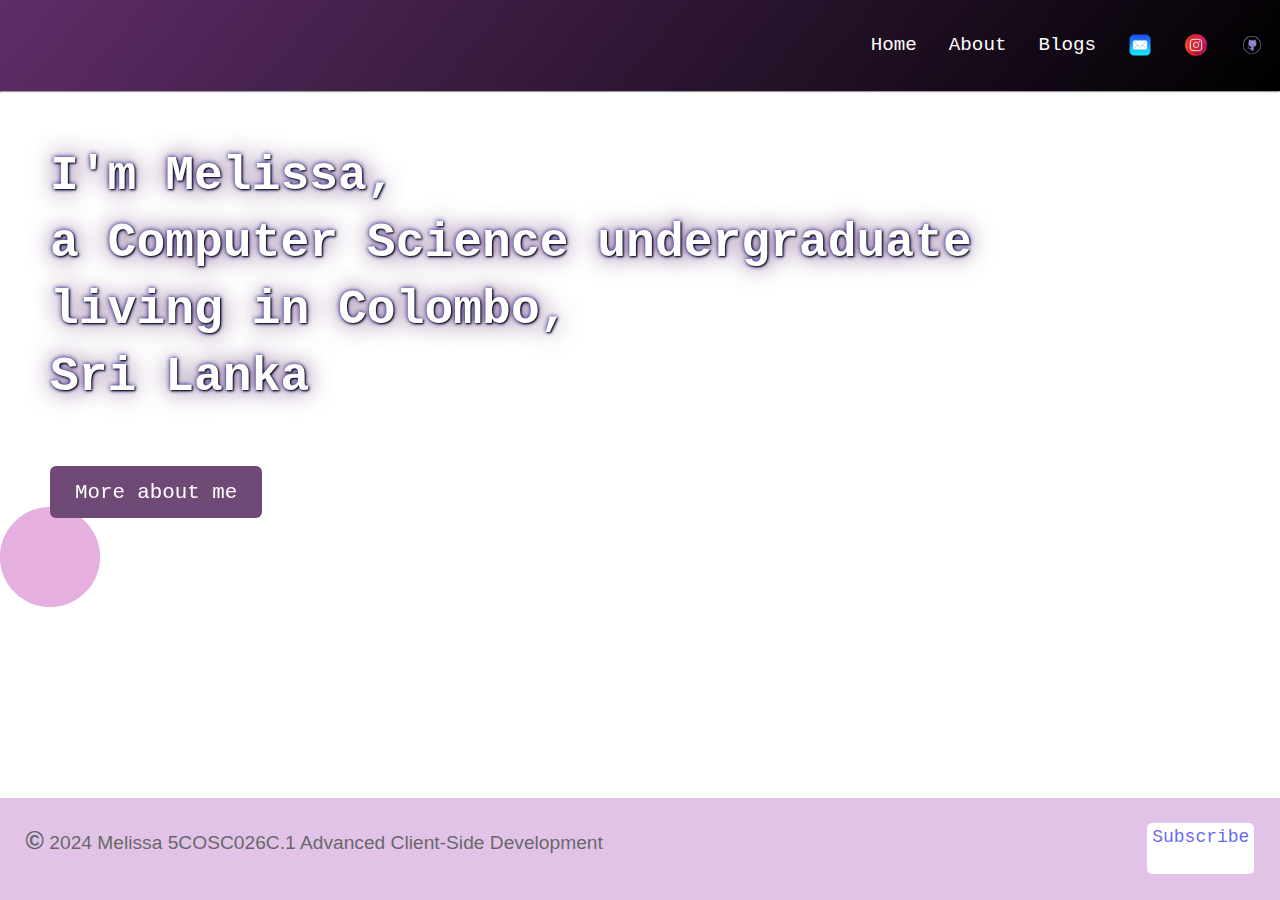
==== index.html @ a20ea0c9 "Updated blog page & few other changes" ====
<!doctype HTML>
<html lang="en">

<head>
    <meta charset="UTF-8">
    <meta name="viewport" content="width=device-width, initial-scale=1.0">
    <title>Main page</title>
    <link rel="stylesheet" href="portcss.css">
    <style>
        @import url('https://fonts.googleapis.com/css2?family=Courier+Prime:ital,wght@0,400;0,700;1,400;1,700&display=swap');
        @import url('https://fonts.googleapis.com/css2?family=Poppins:ital,wght@0,100;0,200;0,300;0,400;0,500;0,600;0,700;0,800;0,900;1,100;1,200;1,300;1,400;1,500;1,600;1,700;1,800;1,900&display=swap');
    </style>
</head>

<body>
    <header>
        <nav class="navlist">
            <ul class="nav-ul">
                <li><a href="index.html">Home</a></li>
                <li><a href="about.html">About</a></li>
                <li><a href="blogs.html">Blogs</a></li>
                <li><a href="mailto:melissa.20230213@iit.ac.lk"><img src="img/mail.png" class="icon" alt="mail"></a></li>
                <li><a href="https://www.instagram.com/meljoannee/"><img src="img/insta.png" class="icon" alt="insta"></a></li>
                <li><a href="https://github.com/melzjoanne"><img src="img/github.jpg" class="icon" alt="github"></a>
                </li>
            </ul>
        </nav>
    </header>
    <hr>
    <section>
        <div class="container">
            <h1 class="shadow"> I'm Melissa, <br>
                a Computer Science undergraduate <br>
                living in Colombo, <br>
                Sri Lanka</h1>
        </div>
        <a href="about.html" class="home-button">More about me</a>

        <div class="circle circle1"></div>
        <div class="circle circle2"></div>
        <div class="circle circle3"></div>
    </section>

    <footer>
        <p> &copy; 2024 Melissa 5COSC026C.1 Advanced Client-Side Development</p>
        <a href="form.html" class="footer-button"> Subscribe</a>
    </footer>

</body>

</html>
---- portcss.css ----
* {
    box-sizing: border-box;
    margin: 0;
   
}

body {
    font-family: courier;
    line-height: 1.4;
    color: black;
    background-color: white;
    display: flex;
    flex-direction: column;
    min-height: 100vh;
    font-size: clamp(16px, 2.5vw, 18px);
}

.container {
    display: grid;
    padding: 50px;
}


header {
    background: linear-gradient(130deg, #5f2d69, black);
    color: white;
    padding: 1rem 0;
    text-align: center;
    width: 100%;
}

/*Navigation styles*/
.navlist {
    padding: 1rem 0;
}

.nav-ul {
    display: flex;
    justify-content: flex-end;
    list-style-type: none;
    flex-wrap: nowrap;
    /*Enable smooth scrolling on touch devices*/
    overflow-x: auto;
    -webkit-overflow-scrolling: touch;
}

.nav-ul li {
    margin: 0 0.5rem;
    white-space: nowrap;
}
/*Navigation links*/
.nav-ul a {
    text-decoration: none;
    color: white;
    transition: color 0.3s ease;
    padding: 0.5rem;
    font-size: clamp(1rem, 2.5vw, 1.2rem);
}

.nav-ul a:hover {
    color: rgb(165, 115, 165);
}

a:active {
    color: black;

}

main {
    flex-grow: 1;
    padding: 2rem 0;
    display: flex;
    flex-direction: column;
}

/*Text shadow effect*/
.shadow {
    color: white;
    text-shadow: 1px 1px 2px black, 0 0 25px #5f2d69, 0 0 5px darkblue;
    text-align: left;
    font-size: clamp(2rem, 6vw, 3rem);
    margin-bottom: 1rem;
}

/* Icon styles*/
.icon {
    width: 1.5rem;
    height: auto;
    vertical-align: middle;
}

/* Home button style*/
.home-button {
    width: 300px;
    background-color: #704a77;
    color: white;
    text-align: center;
    font-size: clamp(1rem, 3vw, 1.3rem);
    text-decoration: none;
    padding: 0.7em 1.2em;
    border: none;
    border-radius: 6px;
    transition: all 0.3s ease;
    margin-bottom: 1rem;
    margin-left: 50px;
}

.home-button:hover {
    background-color: #9e7ca4;
    transform: scale(1.05);
}

/* Blog post styles*/
.blog-post {
    background-color: white;
    border: 1px solid #4682b4;
    border-radius: 5px;
    padding: 1.5rem;
    margin-top: 1.5rem;
    box-shadow: 0 2px 5px rgba(0, 0, 0, 0.1);
    margin-left: 2%;
    margin-right: 2%;
}

/* publish info style*/
.info {
    font-size: clamp(0.9rem, 2.5vw, 1rem);
    color: #666;
    margin-bottom: 0.75rem;
}

/*First letter pseduo element*/
p::first-letter {
    font-size: 1.3em;
    font-weight: bold;
}

/*paragraph style excluding blogpost*/
p:not(.blog-post) {
    font-family: sans-serif;
    font-size: clamp(1rem, 2.5vw, 1.2rem);
    margin-bottom: 1rem;
}
/*structural selector*/
h2:first-of-type{
    background: linear-gradient(130deg, rgb(168, 105, 168), white);
}


/* Header for the blog pages*/
.blog-header {
    text-align: center;
    margin-bottom: 40px;
    padding: 20px;
    background: white;
    border-radius: 10px;
    box-shadow: 0 2px 5px rgba(0, 0, 0, 0.1);
}
/* title for the blog pages*/
.title {
    font-size: 2.5em;
    color: #2c3e50;
    margin-bottom: 10px;
}

.blog-image {
    width: 100%;
    height: 400px;
    object-fit: cover;
    border-radius: 10px;
    margin: 10px 10px;
}

/*tool card styles*/
.tool-card {
    border: 1px solid #eee;
    padding: 30px;
    margin: 10px 10px;
    border-radius: 8px;
    background: linear-gradient(130deg, rgb(168, 105, 168), white);
}
/*child combinator*/
div>span{
    display: inline-block;
    background: #e0e0e0;
    padding: 5px 10px;
    border-radius: 15px;
    font-size: 0.8em;
    margin-right: 10px;
    color: #555;
}
/*blog image icons related to the topics*/
.blog-img {
    width: 1.8rem;
    height: auto;
    vertical-align: middle;
}
.blog-post p::before{
    content: "Content - ";  
}
.blog-post p::after{
    content: "...";  
}
aside {
    width: 30%;
    padding: 20px;
    margin-left: 50px;
    margin-right: 50px;
    margin-bottom: 20px;
    float: left;
    font-style: italic;
    background-color: rgb(165, 115, 165);
}
/*Animated background circles*/
.circle {
    width: 100px;
    height: 100px;
    position: fixed;
    border-radius: 50%;
    animation-duration: 40s;
    animation-timing-function: ease-in-out;
    animation-delay: 2s;
    animation-iteration-count: infinite;
    z-index: -1;
}

/*Individual circle styles*/
.circle1 {
    background-color: rgba(255, 192, 203, 0.5);
    animation-name: movecircle1;
}

.circle2 {
    background-color: rgba(221, 160, 221, 0.5);
    animation-name: movecircle2;
}

.circle3 {
    background-color: rgba(221, 160, 221, 0.5);
    animation-name: movecircle3;
}

/* Circle animation keyframes*/
@keyframes movecircle1 {
    0% {transform: translate(0, 0)}
    25% {transform: translate(25vw, 25vh)}
    50% {transform: translate(50vw, -25vh)}
    75% {transform: translate(75vw, 25vh)}
    100% {transform: translate(0, 0)}
}

@keyframes movecircle2 {
    0% {transform: translate(25vw, 25vh)}
    25% {transform: translate(50vw, 50vh)}
    50% { transform: translate(75vw, 10vh) }
    75% {transform: translate(0, 0)}
    100% {transform: translate(10vw, 50vh)}
}

@keyframes movecircle3 {
    0% {transform: translate(40vw, 30vh)}
    25% {transform: translate(50vw, 60vh)}
    50% {transform: translate(60vw, 10vh)}
    75% {transform: translate(0, 0)}
    100% {transform: translate(10vw, 50vh)}
}

/** responsiveness for mobile devices*/
@media (max-width: 768px) {
    .navlist {
        padding: 0.5rem 0;
    }

    .nav-ul {
        justify-content: flex-start;
    }

    main {
        padding: 1rem 0;
    }

    .blog-post {
        padding: 1rem;
        margin-top: 1rem;
    }
}

/*mobile responsiveness for small screens*/
@media (max-width: 600px) {
    body {
        padding: 5px;
    }

    .content {
        padding: 10px;
    }
}

/*responsiveness for very small screens*/
@media (max-width: 480px) {
    body {
        font-size: 18px;
    }

    header {
        padding: 0.5rem 0;
    }

    .button {
        display: block;
        width: 100%;
    }

    .shadow {
        font-size: clamp(1.8rem, 8vw, 2.5rem);
    }

    .text {
        font-size: clamp(1.1rem, 5vw, 1.5rem);
    }

    p:not(.blog-post) {
        font-family: courier
    }
}
/*newsletter form styles*/
#newsletter-form {
    max-width: 400px;
    margin: 20px auto;
    padding: 20px;
    background-color: #f8f8f8;
    border-radius: 8px;
    box-shadow: 0 2px 4px rgba(0, 0, 0, 0.1);
}

#newsletter-form h2 {
    color: #333;
    margin-bottom: 10px;
}

#newsletter-form p {
    color: #666;
    margin-bottom: 20px;
}

/*form element styles*/
#newsletter-form label {
    display: block;
    margin-bottom: 5px;
    color: #333;
}

#newsletter-form input[type="text"],
#newsletter-form input[type="email"] {
    width: 100%;
    padding: 8px;
    border: 1px solid #ddd;
    border-radius: 4px;
}

#newsletter-form input[type="checkbox"] {
    margin-right: 5px;
}

/*form validation*/
input:valid {
    background-color: rgb(217, 200, 217);
    border: 2px rgb(139, 97, 139);
}
input:invalid{
    background-color: rgb(218, 196, 196);
    border: rgb(156, 75, 75);
}

/* Newsletter form button*/
#newsletter-form button {
    display: block;
    width: 100%;
    padding: 10px;
    background-color: #704a77;
    color: white;
    border: none;
    border-radius: 4px;
    cursor: pointer;
    font-size: 16px;
}

#newsletter-form button:hover {
    background-color: #9e7ca4;
}

/*Form element specific styles*/
form p:nth-child(2) {
    background-color: rgb(178, 160, 178);
}

form h2:first-child {
    background-color: #a572a5;
}


/*footer styles*/
footer {
    display: flex;
    padding: 2%;
    flex-wrap: wrap;
    margin-top: auto;
    background-color: #ce9bd8;
    opacity: 0.6;
    justify-content: space-between;
    

}
/*footer button*/
.footer-button{
    text-decoration: none;
    background-color: white;
    padding: 2px 5px;
    border: none;
    border-radius: 5px;
    cursor: pointer;
    margin-inline-start: auto;
}
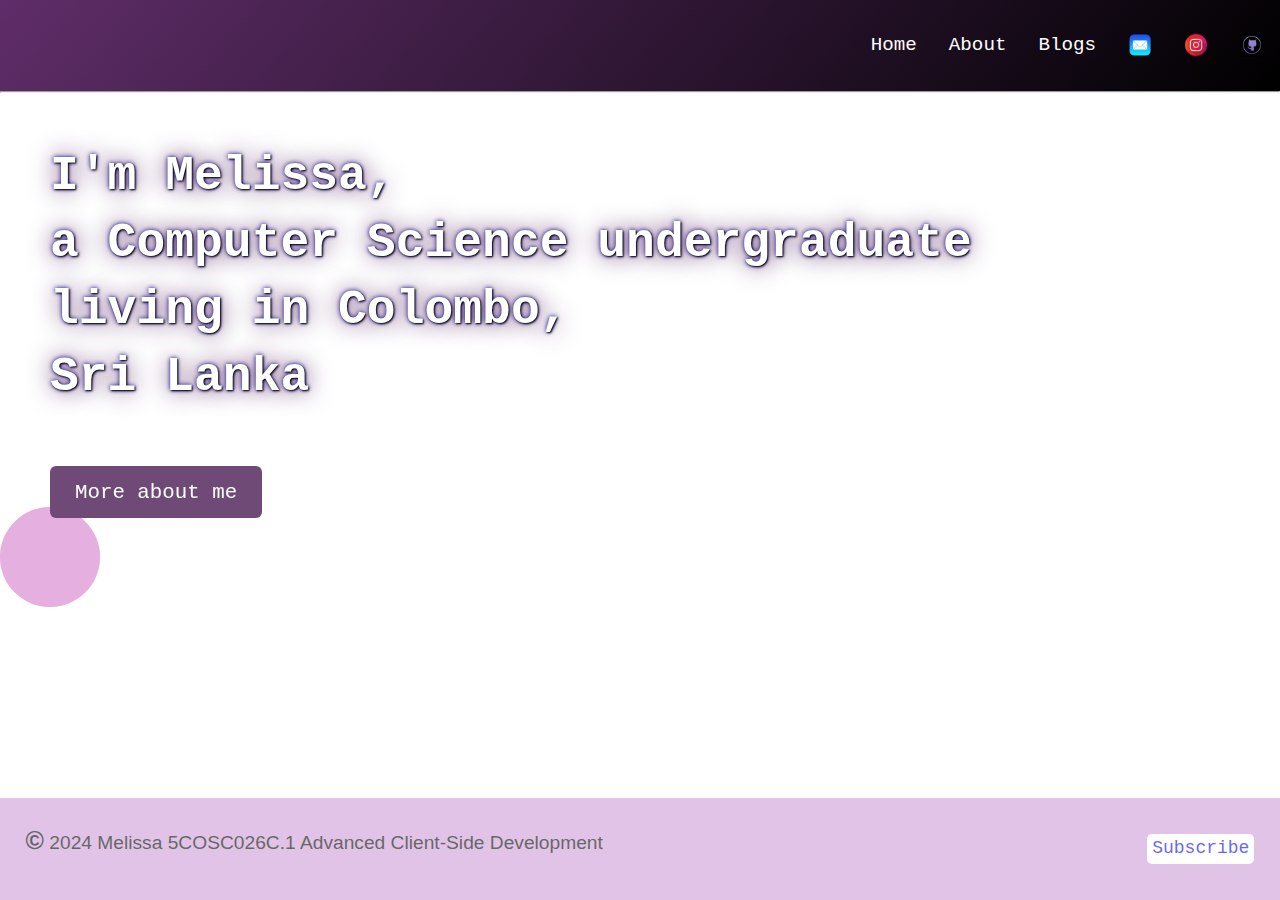
==== commit 1ddfee56: "finalized all" ====
--- a/index.html
+++ b/index.html
@@ -6,10 +6,8 @@
     <meta name="viewport" content="width=device-width, initial-scale=1.0">
     <title>Main page</title>
     <link rel="stylesheet" href="portcss.css">
-    <style>
-        @import url('https://fonts.googleapis.com/css2?family=Courier+Prime:ital,wght@0,400;0,700;1,400;1,700&display=swap');
-        @import url('https://fonts.googleapis.com/css2?family=Poppins:ital,wght@0,100;0,200;0,300;0,400;0,500;0,600;0,700;0,800;0,900;1,100;1,200;1,300;1,400;1,500;1,600;1,700;1,800;1,900&display=swap');
-    </style>
+    <link rel="stylesheet" href="https://fonts.googleapis.com/css2?family=Courier+Prime:ital,wght@0,400;0,700;1,400;1,700&display=swap">
+    <link rel="stylesheet" href="https://fonts.googleapis.com/css2?family=Poppins:ital,wght@0,100;0,200;0,300;0,400;0,500;0,600;0,700;0,800;0,900;1,100;1,200;1,300;1,400;1,500;1,600;1,700;1,800;1,900&display=swap">
 </head>
 
 <body>
@@ -19,8 +17,10 @@
                 <li><a href="index.html">Home</a></li>
                 <li><a href="about.html">About</a></li>
                 <li><a href="blogs.html">Blogs</a></li>
-                <li><a href="mailto:melissa.20230213@iit.ac.lk"><img src="img/mail.png" class="icon" alt="mail"></a></li>
-                <li><a href="https://www.instagram.com/meljoannee/"><img src="img/insta.png" class="icon" alt="insta"></a></li>
+                <li><a href="mailto:melissa.20230213@iit.ac.lk"><img src="img/mail.png" class="icon" alt="mail"></a>
+                </li>
+                <li><a href="https://www.instagram.com/meljoannee/"><img src="img/insta.png" class="icon"
+                            alt="insta"></a></li>
                 <li><a href="https://github.com/melzjoanne"><img src="img/github.jpg" class="icon" alt="github"></a>
                 </li>
             </ul>
--- a/portcss.css
+++ b/portcss.css
@@ -1,9 +1,10 @@
-
+/*@import url('https://fonts.googleapis.com/css2?family=Courier+Prime:ital,wght@0,400;0,700;1,400;1,700&display=swap');
+@import url('https://fonts.googleapis.com/css2?family=Poppins:ital,wght@0,100;0,200;0,300;0,400;0,500;0,600;0,700;0,800;0,900;1,100;1,200;1,300;1,400;1,500;1,600;1,700;1,800;1,900&display=swap');*/
 
 * {
     box-sizing: border-box;
     margin: 0;
-   
+
 }
 
 body {
@@ -50,6 +51,7 @@
     margin: 0 0.5rem;
     white-space: nowrap;
 }
+
 /*Navigation links*/
 .nav-ul a {
     text-decoration: none;
@@ -63,7 +65,7 @@
     color: rgb(165, 115, 165);
 }
 
-a:active {
+.nav-ul a:active {
     color: black;
 
 }
@@ -143,8 +145,9 @@
     font-size: clamp(1rem, 2.5vw, 1.2rem);
     margin-bottom: 1rem;
 }
+
 /*structural selector*/
-h2:first-of-type{
+h2:first-of-type {
     background: linear-gradient(130deg, rgb(168, 105, 168), white);
 }
 
@@ -158,6 +161,7 @@
     border-radius: 10px;
     box-shadow: 0 2px 5px rgba(0, 0, 0, 0.1);
 }
+
 /* title for the blog pages*/
 .title {
     font-size: 2.5em;
@@ -181,8 +185,9 @@
     border-radius: 8px;
     background: linear-gradient(130deg, rgb(168, 105, 168), white);
 }
+
 /*child combinator*/
-div>span{
+div>span {
     display: inline-block;
     background: #e0e0e0;
     padding: 5px 10px;
@@ -191,18 +196,22 @@
     margin-right: 10px;
     color: #555;
 }
+
 /*blog image icons related to the topics*/
 .blog-img {
     width: 1.8rem;
     height: auto;
     vertical-align: middle;
 }
-.blog-post p::before{
-    content: "Content - ";  
-}
-.blog-post p::after{
-    content: "...";  
-}
+
+.blog-post p::before {
+    content: "Content - ";
+}
+
+.blog-post p::after {
+    content: "...";
+}
+
 aside {
     width: 30%;
     padding: 20px;
@@ -213,6 +222,7 @@
     font-style: italic;
     background-color: rgb(165, 115, 165);
 }
+
 /*Animated background circles*/
 .circle {
     width: 100px;
@@ -221,7 +231,7 @@
     border-radius: 50%;
     animation-duration: 40s;
     animation-timing-function: ease-in-out;
-    animation-delay: 2s;
+    animation-delay: 1s;
     animation-iteration-count: infinite;
     z-index: -1;
 }
@@ -244,27 +254,69 @@
 
 /* Circle animation keyframes*/
 @keyframes movecircle1 {
-    0% {transform: translate(0, 0)}
-    25% {transform: translate(25vw, 25vh)}
-    50% {transform: translate(50vw, -25vh)}
-    75% {transform: translate(75vw, 25vh)}
-    100% {transform: translate(0, 0)}
+    0% {
+        transform: translate(0, 0)
+    }
+
+    25% {
+        transform: translate(25vw, 25vh)
+    }
+
+    50% {
+        transform: translate(50vw, -25vh)
+    }
+
+    75% {
+        transform: translate(75vw, 25vh)
+    }
+
+    100% {
+        transform: translate(0, 0)
+    }
 }
 
 @keyframes movecircle2 {
-    0% {transform: translate(25vw, 25vh)}
-    25% {transform: translate(50vw, 50vh)}
-    50% { transform: translate(75vw, 10vh) }
-    75% {transform: translate(0, 0)}
-    100% {transform: translate(10vw, 50vh)}
+    0% {
+        transform: translate(25vw, 25vh)
+    }
+
+    25% {
+        transform: translate(50vw, 50vh)
+    }
+
+    50% {
+        transform: translate(75vw, 10vh)
+    }
+
+    75% {
+        transform: translate(0, 0)
+    }
+
+    100% {
+        transform: translate(10vw, 50vh)
+    }
 }
 
 @keyframes movecircle3 {
-    0% {transform: translate(40vw, 30vh)}
-    25% {transform: translate(50vw, 60vh)}
-    50% {transform: translate(60vw, 10vh)}
-    75% {transform: translate(0, 0)}
-    100% {transform: translate(10vw, 50vh)}
+    0% {
+        transform: translate(50vw, 50vh)
+    }
+
+    25% {
+        transform: translate(75vw, 10vh)
+    }
+
+    50% {
+        transform: translate(0, 0)
+    }
+
+    75% {
+        transform: translate(10vw, 50vh)
+    }
+
+    100% {
+        transform: translate(25vw, 25vh)
+    }
 }
 
 /** responsiveness for mobile devices*/
@@ -285,6 +337,11 @@
         padding: 1rem;
         margin-top: 1rem;
     }
+
+    footer {
+        flex-direction: column;
+
+    }
 }
 
 /*mobile responsiveness for small screens*/
@@ -295,6 +352,7 @@
 
     .content {
         padding: 10px;
+
     }
 }
 
@@ -324,7 +382,9 @@
     p:not(.blog-post) {
         font-family: courier
     }
-}
+
+}
+
 /*newsletter form styles*/
 #newsletter-form {
     max-width: 400px;
@@ -369,7 +429,8 @@
     background-color: rgb(217, 200, 217);
     border: 2px rgb(139, 97, 139);
 }
-input:invalid{
+
+input:invalid {
     background-color: rgb(218, 196, 196);
     border: rgb(156, 75, 75);
 }
@@ -409,18 +470,19 @@
     margin-top: auto;
     background-color: #ce9bd8;
     opacity: 0.6;
+    flex-direction: row;
     justify-content: space-between;
-    
-
-}
+    align-items: center;
+    align-content: center;
+}
+
 /*footer button*/
-.footer-button{
+.footer-button {
     text-decoration: none;
     background-color: white;
     padding: 2px 5px;
     border: none;
     border-radius: 5px;
     cursor: pointer;
-    margin-inline-start: auto;
-}
-
+
+}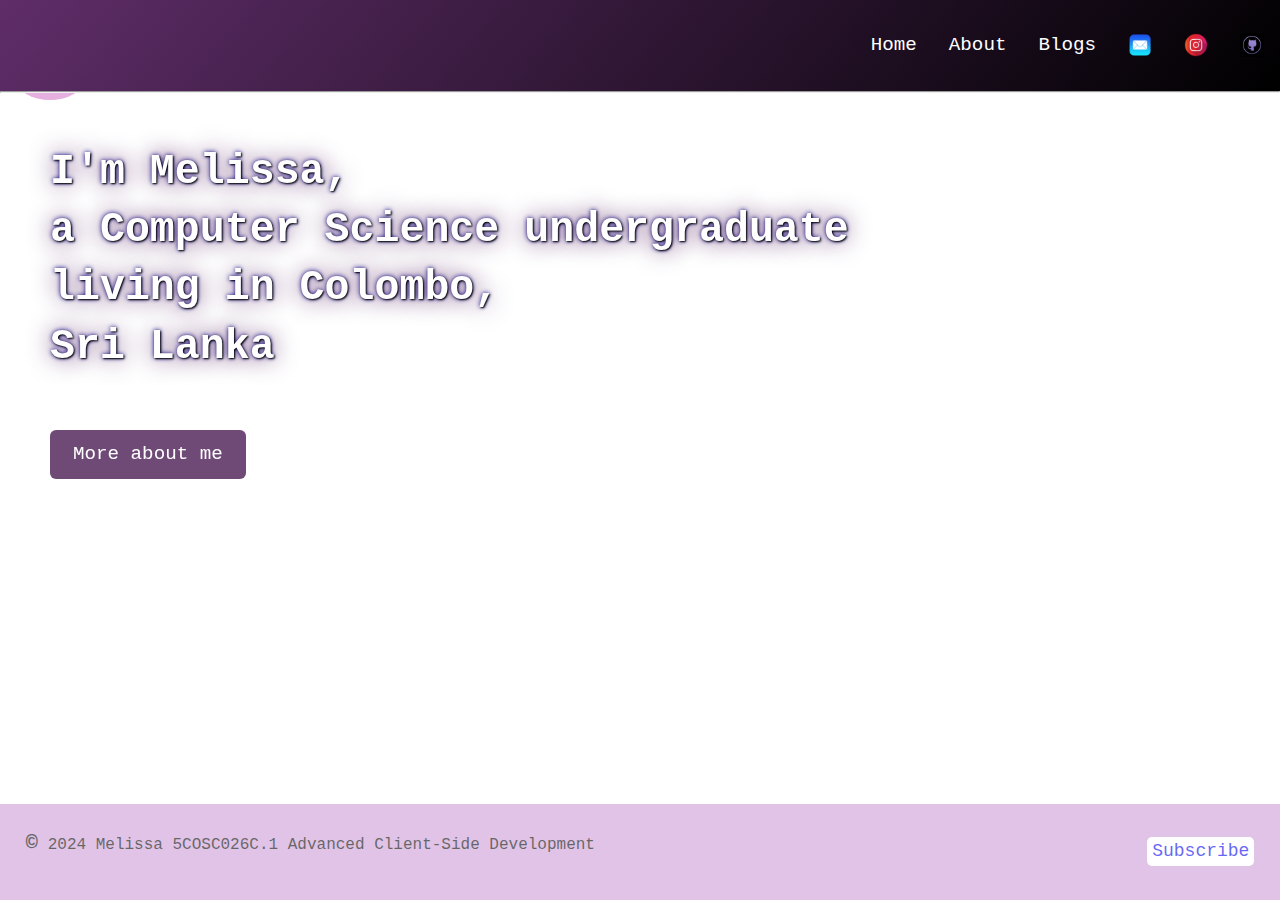
==== commit 2b226e0e: "format changes & comments" ====
--- a/index.html
+++ b/index.html
@@ -6,12 +6,14 @@
     <meta name="viewport" content="width=device-width, initial-scale=1.0">
     <title>Main page</title>
     <link rel="stylesheet" href="portcss.css">
+    <!-- Link to Google Fonts -->
     <link rel="stylesheet" href="https://fonts.googleapis.com/css2?family=Courier+Prime:ital,wght@0,400;0,700;1,400;1,700&display=swap">
     <link rel="stylesheet" href="https://fonts.googleapis.com/css2?family=Poppins:ital,wght@0,100;0,200;0,300;0,400;0,500;0,600;0,700;0,800;0,900;1,100;1,200;1,300;1,400;1,500;1,600;1,700;1,800;1,900&display=swap">
 </head>
 
 <body>
     <header>
+        <!--Navigation bar-->
         <nav class="navlist">
             <ul class="nav-ul">
                 <li><a href="index.html">Home</a></li>
@@ -28,21 +30,24 @@
     </header>
     <hr>
     <section>
+        <!--Content-->
         <div class="container">
             <h1 class="shadow"> I'm Melissa, <br>
                 a Computer Science undergraduate <br>
                 living in Colombo, <br>
                 Sri Lanka</h1>
         </div>
+        <!--Button linked to about page-->
         <a href="about.html" class="home-button">More about me</a>
-
-        <div class="circle circle1"></div>
-        <div class="circle circle2"></div>
-        <div class="circle circle3"></div>
     </section>
+    <!--Animated circles-->
+    <div class="circle circle1"></div>
+    <div class="circle circle2"></div>
+    <div class="circle circle3"></div>
 
     <footer>
         <p> &copy; 2024 Melissa 5COSC026C.1 Advanced Client-Side Development</p>
+        <!--Subscribe button linked to form page-->
         <a href="form.html" class="footer-button"> Subscribe</a>
     </footer>
 
--- a/portcss.css
+++ b/portcss.css
@@ -1,10 +1,6 @@
-/*@import url('https://fonts.googleapis.com/css2?family=Courier+Prime:ital,wght@0,400;0,700;1,400;1,700&display=swap');
-@import url('https://fonts.googleapis.com/css2?family=Poppins:ital,wght@0,100;0,200;0,300;0,400;0,500;0,600;0,700;0,800;0,900;1,100;1,200;1,300;1,400;1,500;1,600;1,700;1,800;1,900&display=swap');*/
-
 * {
     box-sizing: border-box;
     margin: 0;
-
 }
 
 body {
@@ -15,14 +11,13 @@
     display: flex;
     flex-direction: column;
     min-height: 100vh;
-    font-size: clamp(16px, 2.5vw, 18px);
+    font-size: 18px;
 }
 
 .container {
     display: grid;
     padding: 50px;
 }
-
 
 header {
     background: linear-gradient(130deg, #5f2d69, black);
@@ -58,16 +53,11 @@
     color: white;
     transition: color 0.3s ease;
     padding: 0.5rem;
-    font-size: clamp(1rem, 2.5vw, 1.2rem);
+    font-size: 1.2rem;
 }
 
 .nav-ul a:hover {
     color: rgb(165, 115, 165);
-}
-
-.nav-ul a:active {
-    color: black;
-
 }
 
 main {
@@ -82,7 +72,7 @@
     color: white;
     text-shadow: 1px 1px 2px black, 0 0 25px #5f2d69, 0 0 5px darkblue;
     text-align: left;
-    font-size: clamp(2rem, 6vw, 3rem);
+    font-size: 2.6rem;
     margin-bottom: 1rem;
 }
 
@@ -99,7 +89,7 @@
     background-color: #704a77;
     color: white;
     text-align: center;
-    font-size: clamp(1rem, 3vw, 1.3rem);
+    font-size: 1.2rem;
     text-decoration: none;
     padding: 0.7em 1.2em;
     border: none;
@@ -110,8 +100,13 @@
 }
 
 .home-button:hover {
-    background-color: #9e7ca4;
+    background-color: #a68faa;
     transform: scale(1.05);
+}
+
+.home-button:active {
+    background-color: #1c131d;
+
 }
 
 /* Blog post styles*/
@@ -128,7 +123,7 @@
 
 /* publish info style*/
 .info {
-    font-size: clamp(0.9rem, 2.5vw, 1rem);
+    font-size: 0.9rem;
     color: #666;
     margin-bottom: 0.75rem;
 }
@@ -142,7 +137,7 @@
 /*paragraph style excluding blogpost*/
 p:not(.blog-post) {
     font-family: sans-serif;
-    font-size: clamp(1rem, 2.5vw, 1.2rem);
+    font-size: 1rem;
     margin-bottom: 1rem;
 }
 
@@ -164,7 +159,7 @@
 
 /* title for the blog pages*/
 .title {
-    font-size: 2.5em;
+    font-size: 2.5rem;
     color: #2c3e50;
     margin-bottom: 10px;
 }
@@ -196,8 +191,11 @@
     margin-right: 10px;
     color: #555;
 }
-
-/*blog image icons related to the topics*/
+h2+p {
+    color: #5f2d69;
+}
+
+/*blog images*/
 .blog-img {
     width: 1.8rem;
     height: auto;
@@ -212,6 +210,13 @@
     content: "...";
 }
 
+.tool-card h2::after {
+    content: " - generated content";
+    color: #6d5571;
+    font-size: 1rem;
+}
+
+/*Subscription in blog post page*/
 aside {
     width: 30%;
     padding: 20px;
@@ -325,7 +330,7 @@
         padding: 0.5rem 0;
     }
 
-    .nav-ul {
+    .nav-ul a {
         justify-content: flex-start;
     }
 
@@ -372,11 +377,11 @@
     }
 
     .shadow {
-        font-size: clamp(1.8rem, 8vw, 2.5rem);
+        font-size: 2.5rem;
     }
 
     .text {
-        font-size: clamp(1.1rem, 5vw, 1.5rem);
+        font-size: 1.2rem;
     }
 
     p:not(.blog-post) {
@@ -485,4 +490,8 @@
     border-radius: 5px;
     cursor: pointer;
 
+}
+
+p:not(.footer-button) {
+    font-family: courier;
 }